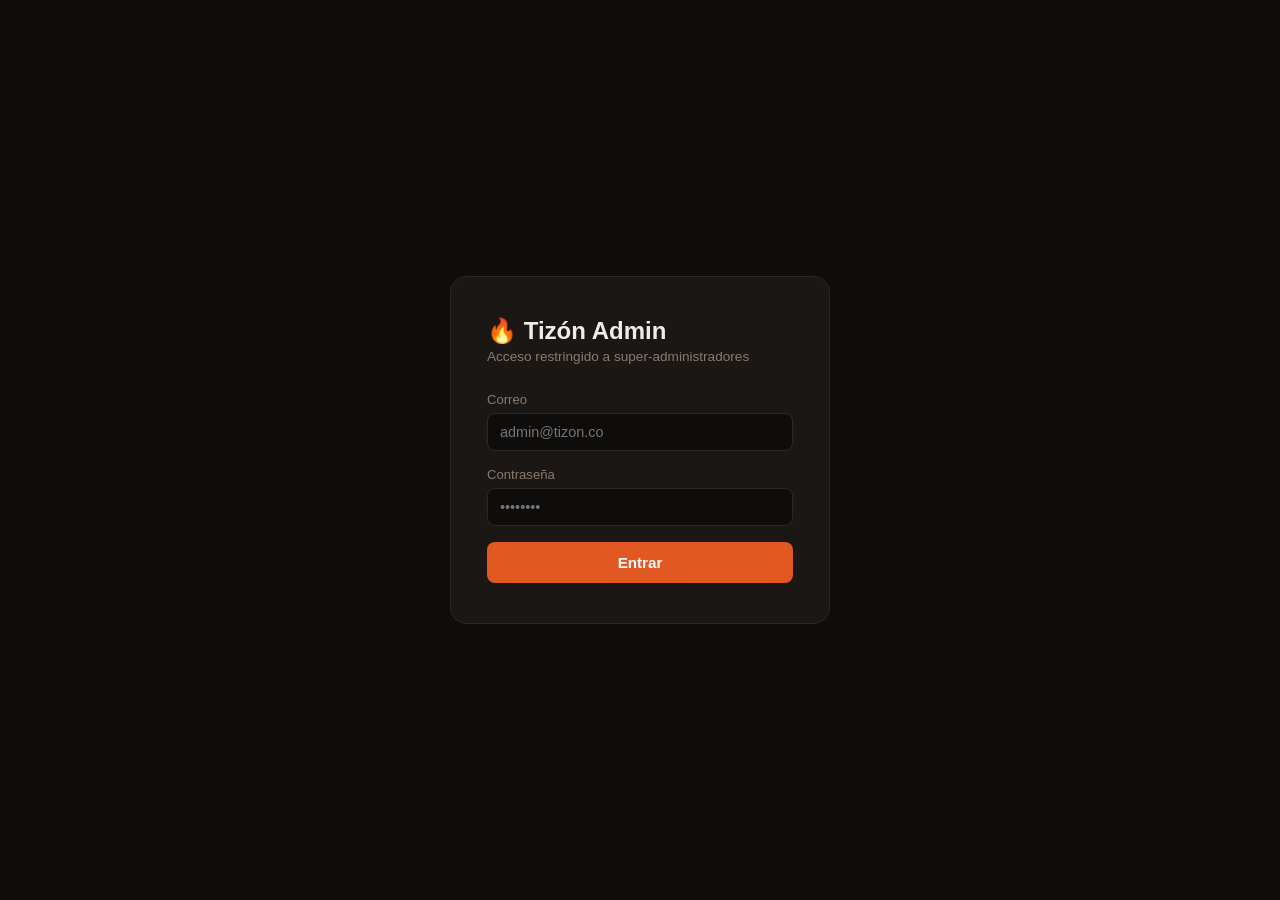
==== frontend/admin.html @ eefa5c1d "feat: MVP Tizón POS - multi-tenant, multi-sucursal, super admin, recibo imprimible" ====
<!DOCTYPE html>
<html lang="es">
<head>
  <meta charset="UTF-8" />
  <meta name="viewport" content="width=device-width, initial-scale=1.0" />
  <title>Tizón — Super Admin</title>
  <style>
    *, *::before, *::after { box-sizing: border-box; margin: 0; padding: 0; }

    :root {
      --bg:       #0f0d0b;
      --surface:  #1a1714;
      --surface2: #231f1b;
      --border:   #2e2825;
      --primary:  #e25822;
      --primary-h:#c94a1a;
      --text:     #f0ece8;
      --muted:    #8a7a6e;
      --success:  #22c55e;
      --danger:   #ef4444;
      --warn:     #f59e0b;
      --radius:   10px;
    }

    body {
      background: var(--bg);
      color: var(--text);
      font-family: -apple-system, BlinkMacSystemFont, "Segoe UI", sans-serif;
      font-size: 14px;
      min-height: 100vh;
    }

    /* ── Login ── */
    #login-screen {
      display: flex;
      align-items: center;
      justify-content: center;
      min-height: 100vh;
      padding: 20px;
    }

    .login-card {
      background: var(--surface);
      border: 1px solid var(--border);
      border-radius: 16px;
      padding: 40px 36px;
      width: 100%;
      max-width: 380px;
    }

    .login-card h1 {
      font-size: 1.5rem;
      margin-bottom: 4px;
    }

    .login-card p {
      color: var(--muted);
      font-size: 0.85rem;
      margin-bottom: 28px;
    }

    /* ── Panel ── */
    #admin-panel { display: none; }

    header {
      background: var(--surface);
      border-bottom: 1px solid var(--border);
      padding: 0 28px;
      height: 56px;
      display: flex;
      align-items: center;
      justify-content: space-between;
      position: sticky;
      top: 0;
      z-index: 10;
    }

    header h1 { font-size: 1rem; font-weight: 600; }
    header span { color: var(--muted); font-size: 0.82rem; }

    main { padding: 28px; max-width: 1100px; margin: 0 auto; }

    .page-title {
      font-size: 1.25rem;
      font-weight: 700;
      margin-bottom: 6px;
    }

    .page-subtitle {
      color: var(--muted);
      font-size: 0.85rem;
      margin-bottom: 24px;
    }

    /* ── Tabla ── */
    .table-wrap {
      background: var(--surface);
      border: 1px solid var(--border);
      border-radius: var(--radius);
      overflow: hidden;
    }

    table {
      width: 100%;
      border-collapse: collapse;
    }

    thead {
      background: var(--surface2);
    }

    th {
      padding: 12px 16px;
      text-align: left;
      font-size: 0.78rem;
      font-weight: 600;
      color: var(--muted);
      text-transform: uppercase;
      letter-spacing: 0.04em;
      border-bottom: 1px solid var(--border);
      white-space: nowrap;
    }

    td {
      padding: 14px 16px;
      border-bottom: 1px solid var(--border);
      vertical-align: middle;
    }

    tr:last-child td { border-bottom: none; }

    tr:hover td { background: rgba(255,255,255,0.02); }

    .td-nombre { font-weight: 600; }
    .td-email  { color: var(--muted); font-size: 0.85rem; }
    .td-plan   { font-size: 0.82rem; color: var(--muted); }

    /* ── Badges ── */
    .badge {
      display: inline-flex;
      align-items: center;
      gap: 5px;
      padding: 3px 10px;
      border-radius: 99px;
      font-size: 0.78rem;
      font-weight: 600;
    }

    .badge-active {
      background: rgba(34,197,94,0.15);
      color: var(--success);
    }

    .badge-suspended {
      background: rgba(239,68,68,0.15);
      color: var(--danger);
    }

    .badge-warn {
      background: rgba(245,158,11,0.15);
      color: var(--warn);
    }

    /* ── Acciones ── */
    .actions { display: flex; gap: 6px; flex-wrap: wrap; }

    /* ── Formularios y botones ── */
    .form-group { margin-bottom: 16px; }

    label {
      display: block;
      font-size: 0.82rem;
      color: var(--muted);
      margin-bottom: 6px;
    }

    input {
      width: 100%;
      padding: 10px 12px;
      background: var(--bg);
      border: 1px solid var(--border);
      border-radius: 8px;
      color: var(--text);
      font-size: 0.9rem;
      outline: none;
      transition: border-color 0.15s;
    }

    input:focus { border-color: var(--primary); }

    .btn {
      display: inline-flex;
      align-items: center;
      justify-content: center;
      gap: 5px;
      padding: 8px 14px;
      border: none;
      border-radius: 8px;
      font-size: 0.82rem;
      font-weight: 600;
      cursor: pointer;
      transition: opacity 0.15s, transform 0.1s;
      white-space: nowrap;
    }

    .btn:active { transform: scale(0.96); }
    .btn:disabled { opacity: 0.45; cursor: not-allowed; transform: none; }

    .btn-primary {
      background: var(--primary);
      color: #fff;
    }
    .btn-primary:hover:not(:disabled) { background: var(--primary-h); }

    .btn-ghost {
      background: transparent;
      color: var(--text);
      border: 1px solid var(--border);
    }
    .btn-ghost:hover:not(:disabled) { background: var(--surface2); }

    .btn-danger {
      background: rgba(239,68,68,0.15);
      color: var(--danger);
      border: 1px solid rgba(239,68,68,0.25);
    }
    .btn-danger:hover:not(:disabled) { background: rgba(239,68,68,0.25); }

    .btn-success {
      background: rgba(34,197,94,0.15);
      color: var(--success);
      border: 1px solid rgba(34,197,94,0.25);
    }
    .btn-success:hover:not(:disabled) { background: rgba(34,197,94,0.25); }

    .btn-warn {
      background: rgba(245,158,11,0.15);
      color: var(--warn);
      border: 1px solid rgba(245,158,11,0.25);
    }
    .btn-warn:hover:not(:disabled) { background: rgba(245,158,11,0.25); }

    .btn-full { width: 100%; padding: 12px; font-size: 0.95rem; }

    /* ── Toast ── */
    #toast {
      position: fixed;
      bottom: 24px;
      right: 24px;
      background: var(--surface2);
      border: 1px solid var(--border);
      border-radius: 10px;
      padding: 12px 18px;
      font-size: 0.88rem;
      box-shadow: 0 8px 24px rgba(0,0,0,0.4);
      opacity: 0;
      transform: translateY(8px);
      transition: opacity 0.2s, transform 0.2s;
      z-index: 100;
      max-width: 320px;
    }
    #toast.show { opacity: 1; transform: translateY(0); }

    /* ── Empty / Loading ── */
    .empty-cell {
      text-align: center;
      color: var(--muted);
      padding: 40px 0;
    }

    /* ── Logout btn ── */
    #btn-logout {
      background: transparent;
      border: 1px solid var(--border);
      color: var(--muted);
      padding: 6px 12px;
      border-radius: 7px;
      cursor: pointer;
      font-size: 0.82rem;
      transition: color 0.15s, border-color 0.15s;
    }
    #btn-logout:hover { color: var(--text); border-color: var(--muted); }
  </style>
</head>
<body>

<!-- ══ LOGIN ══ -->
<div id="login-screen">
  <div class="login-card">
    <h1>🔥 Tizón Admin</h1>
    <p>Acceso restringido a super-administradores</p>

    <div class="form-group">
      <label for="inp-email">Correo</label>
      <input type="email" id="inp-email" placeholder="admin@tizon.co" autocomplete="username" />
    </div>
    <div class="form-group">
      <label for="inp-password">Contraseña</label>
      <input type="password" id="inp-password" placeholder="••••••••" autocomplete="current-password" />
    </div>
    <button class="btn btn-primary btn-full" id="btn-login">Entrar</button>
  </div>
</div>

<!-- ══ PANEL ══ -->
<div id="admin-panel">
  <header>
    <h1>🔥 Tizón — Super Admin</h1>
    <div style="display:flex;align-items:center;gap:12px;">
      <span id="admin-email-label"></span>
      <button id="btn-logout">Salir</button>
    </div>
  </header>

  <main>
    <div class="page-title">Tenants</div>
    <div class="page-subtitle">Gestión de cuentas y suscripciones</div>

    <div style="margin-bottom:16px;display:flex;justify-content:flex-end;">
      <button class="btn btn-ghost" id="btn-refresh">↻ Actualizar</button>
    </div>

    <div class="table-wrap">
      <table>
        <thead>
          <tr>
            <th>Negocio</th>
            <th>Plan</th>
            <th>Estado</th>
            <th>Vencimiento</th>
            <th>Registrado</th>
            <th>Acciones</th>
          </tr>
        </thead>
        <tbody id="tabla-body">
          <tr><td colspan="6" class="empty-cell">Cargando…</td></tr>
        </tbody>
      </table>
    </div>
  </main>
</div>

<!-- ══ TOAST ══ -->
<div id="toast"></div>

<script>
  // ── Estado ──────────────────────────────────────────────────────────────
  let adminToken = localStorage.getItem("tizon_admin_token");
  let tenants    = [];

  // ── Init ─────────────────────────────────────────────────────────────────
  if (adminToken) {
    mostrarPanel();
    cargarTenants();
  } else {
    mostrarLogin();
  }

  // ── API helper ────────────────────────────────────────────────────────────
  async function api(method, path, body) {
    const opts = {
      method,
      headers: { "Content-Type": "application/json" },
    };
    if (adminToken) opts.headers["Authorization"] = `Bearer ${adminToken}`;
    if (body !== undefined) opts.body = JSON.stringify(body);

    const res  = await fetch(path, opts);
    const data = await res.json().catch(() => null);

    if (res.status === 401) {
      cerrarSesion();
      throw new Error("Sesión expirada");
    }
    if (!res.ok) throw new Error(data?.detail || `Error ${res.status}`);
    return data;
  }

  // ── Login ─────────────────────────────────────────────────────────────────
  document.getElementById("btn-login").addEventListener("click", handleLogin);
  document.getElementById("inp-password").addEventListener("keypress", e => {
    if (e.key === "Enter") handleLogin();
  });

  async function handleLogin() {
    const btn      = document.getElementById("btn-login");
    const email    = document.getElementById("inp-email").value.trim();
    const password = document.getElementById("inp-password").value;

    if (!email || !password) { toast("Completa los dos campos", "warn"); return; }

    btn.disabled    = true;
    btn.textContent = "Ingresando…";

    try {
      const res = await api("POST", "/api/admin/login", { username: email, password });
      adminToken = res.access_token;
      localStorage.setItem("tizon_admin_token", adminToken);
      mostrarPanel();
      cargarTenants();
    } catch (err) {
      toast(err.message, "error");
    } finally {
      btn.disabled    = false;
      btn.textContent = "Entrar";
    }
  }

  // ── Logout ────────────────────────────────────────────────────────────────
  document.getElementById("btn-logout").addEventListener("click", cerrarSesion);

  function cerrarSesion() {
    localStorage.removeItem("tizon_admin_token");
    adminToken = null;
    tenants    = [];
    mostrarLogin();
  }

  // ── Pantallas ─────────────────────────────────────────────────────────────
  function mostrarLogin() {
    document.getElementById("login-screen").style.display = "flex";
    document.getElementById("admin-panel").style.display  = "none";
  }

  function mostrarPanel() {
    document.getElementById("login-screen").style.display = "none";
    document.getElementById("admin-panel").style.display  = "block";

    // Decodifica payload del JWT para mostrar el email del admin
    try {
      const payload = JSON.parse(atob(adminToken.split(".")[1]));
      document.getElementById("admin-email-label").textContent = payload.sub || "";
    } catch { /* no crítico */ }
  }

  // ── Cargar tenants ────────────────────────────────────────────────────────
  document.getElementById("btn-refresh").addEventListener("click", cargarTenants);

  async function cargarTenants() {
    const btn = document.getElementById("btn-refresh");
    btn.disabled    = true;
    btn.textContent = "Cargando…";

    try {
      tenants = await api("GET", "/api/admin/tenants");
      renderTabla();
    } catch (err) {
      toast(err.message, "error");
      document.getElementById("tabla-body").innerHTML =
        `<tr><td colspan="6" class="empty-cell">Error cargando datos</td></tr>`;
    } finally {
      btn.disabled    = false;
      btn.textContent = "↻ Actualizar";
    }
  }

  // ── Render tabla ──────────────────────────────────────────────────────────
  function renderTabla() {
    const tbody = document.getElementById("tabla-body");

    if (tenants.length === 0) {
      tbody.innerHTML = `<tr><td colspan="6" class="empty-cell">Sin tenants registrados</td></tr>`;
      return;
    }

    tbody.innerHTML = tenants.map(t => {
      const badgeActivo = t.plan_activo
        ? `<span class="badge badge-active">● Activo</span>`
        : `<span class="badge badge-suspended">● Suspendido</span>`;

      const venc = formatFecha(t.fecha_vencimiento);
      const vencBadge = badgeVencimiento(t.fecha_vencimiento);

      const btnToggle = t.plan_activo
        ? `<button class="btn btn-danger"  data-action="toggle" data-id="${t.id}" data-activo="true">Suspender</button>`
        : `<button class="btn btn-success" data-action="toggle" data-id="${t.id}" data-activo="false">Activar</button>`;

      const btnRenovar = `<button class="btn btn-warn" data-action="renovar" data-id="${t.id}" data-venc="${t.fecha_vencimiento || ''}">+30 días</button>`;

      return `<tr>
        <td>
          <div class="td-nombre">${esc(t.nombre)}</div>
          <div class="td-email">${esc(t.email)}</div>
        </td>
        <td class="td-plan">${esc(t.plan || '—')}</td>
        <td>${badgeActivo}</td>
        <td>${vencBadge}<div style="font-size:0.8rem;color:var(--muted);margin-top:3px;">${venc}</div></td>
        <td style="color:var(--muted);font-size:0.82rem;">${formatFecha(t.creado_en)}</td>
        <td><div class="actions">${btnToggle}${btnRenovar}</div></td>
      </tr>`;
    }).join("");

    // Bind botones
    tbody.querySelectorAll("[data-action]").forEach(btn => {
      btn.addEventListener("click", () => {
        if (btn.dataset.action === "toggle")  handleToggle(btn);
        if (btn.dataset.action === "renovar") handleRenovar(btn);
      });
    });
  }

  // ── Acciones ──────────────────────────────────────────────────────────────
  async function handleToggle(btn) {
    const id       = Number(btn.dataset.id);
    const activo   = btn.dataset.activo === "true";
    const nuevoVal = !activo;
    const label    = nuevoVal ? "activar" : "suspender";

    if (!confirm(`¿Seguro que deseas ${label} este tenant?`)) return;

    btn.disabled = true;
    try {
      await api("PATCH", `/api/admin/tenants/${id}`, { plan_activo: nuevoVal });
      const t = tenants.find(x => x.id === id);
      if (t) t.plan_activo = nuevoVal;
      renderTabla();
      toast(`Tenant ${nuevoVal ? "activado" : "suspendido"}`, "ok");
    } catch (err) {
      toast(err.message, "error");
      btn.disabled = false;
    }
  }

  async function handleRenovar(btn) {
    const id          = Number(btn.dataset.id);
    const vencActual  = btn.dataset.venc;

    // Si tiene fecha futura, suma 30 días a esa; si no, suma 30 desde hoy
    const base = vencActual && new Date(vencActual) > new Date()
      ? new Date(vencActual)
      : new Date();
    base.setDate(base.getDate() + 30);

    btn.disabled    = true;
    btn.textContent = "…";
    try {
      const res = await api("PATCH", `/api/admin/tenants/${id}`, {
        fecha_vencimiento: base.toISOString(),
      });
      const t = tenants.find(x => x.id === id);
      if (t) t.fecha_vencimiento = res.fecha_vencimiento;
      renderTabla();
      toast("Suscripción renovada 30 días", "ok");
    } catch (err) {
      toast(err.message, "error");
      btn.disabled    = false;
      btn.textContent = "+30 días";
    }
  }

  // ── Utilidades ────────────────────────────────────────────────────────────
  function formatFecha(iso) {
    if (!iso) return "—";
    return new Date(iso).toLocaleDateString("es-CO", {
      year: "numeric", month: "short", day: "numeric",
    });
  }

  function badgeVencimiento(iso) {
    if (!iso) return "";
    const fecha  = new Date(iso);
    const ahora  = new Date();
    const dias   = Math.ceil((fecha - ahora) / 86400000);
    if (dias < 0)  return `<span class="badge badge-suspended">Vencido</span>`;
    if (dias <= 7) return `<span class="badge badge-warn">Vence en ${dias}d</span>`;
    return `<span class="badge badge-active">Vigente</span>`;
  }

  function esc(str) {
    return String(str ?? "")
      .replace(/&/g, "&amp;")
      .replace(/</g, "&lt;")
      .replace(/>/g, "&gt;")
      .replace(/"/g, "&quot;");
  }

  let _toastTimer;
  function toast(msg, type = "ok") {
    const el    = document.getElementById("toast");
    const color = type === "error" ? "var(--danger)"
                : type === "warn"  ? "var(--warn)"
                : "var(--success)";
    el.style.borderColor = color;
    el.textContent = msg;
    el.classList.add("show");
    clearTimeout(_toastTimer);
    _toastTimer = setTimeout(() => el.classList.remove("show"), 3000);
  }
</script>
</body>
</html>
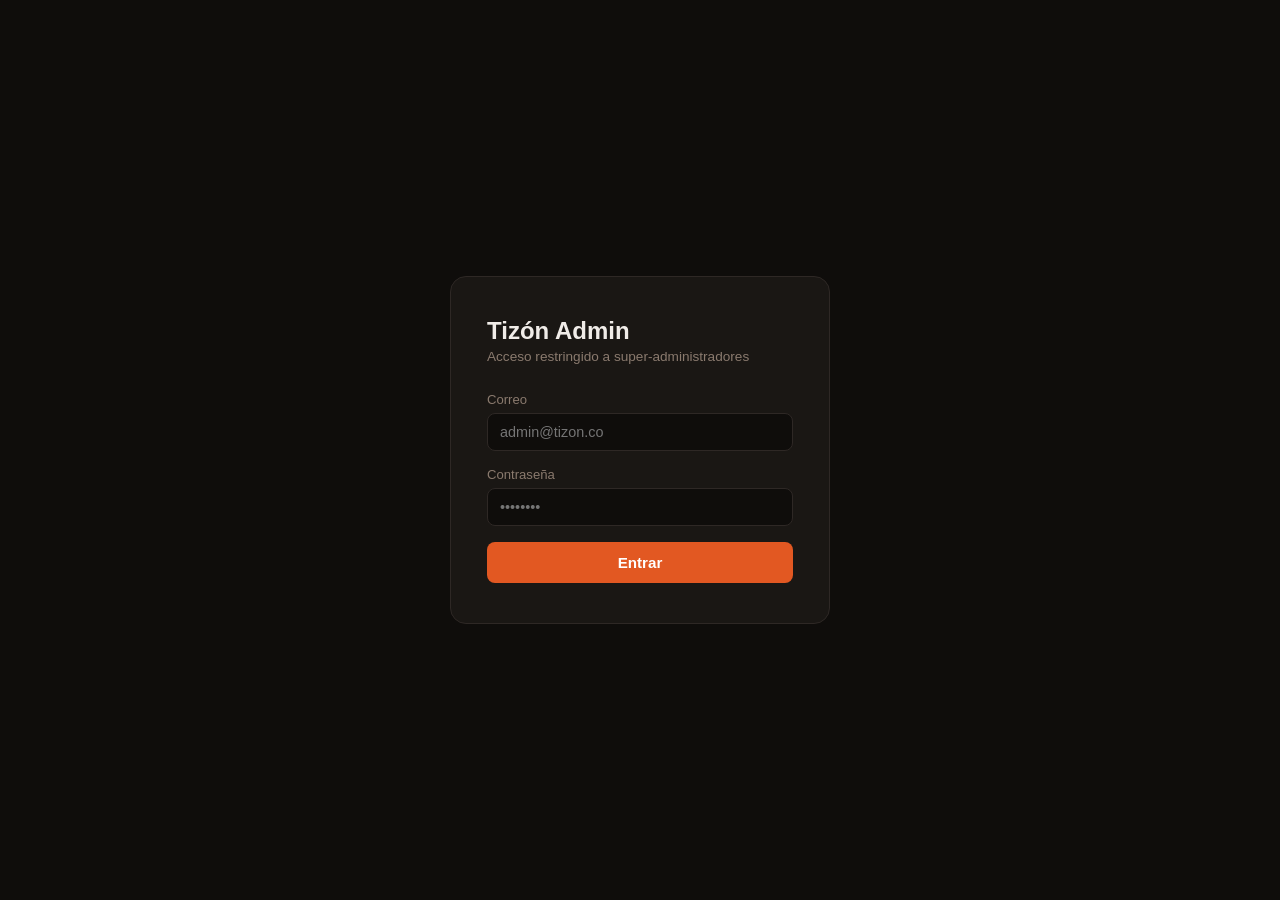
==== commit e384835e: "V2.1: tutorial and new features DB" ====
--- a/frontend/admin.html
+++ b/frontend/admin.html
@@ -287,7 +287,7 @@
 <!-- ══ LOGIN ══ -->
 <div id="login-screen">
   <div class="login-card">
-    <h1>🔥 Tizón Admin</h1>
+    <h1><i data-lucide="flame" class="icon-md"></i> Tizón Admin</h1>
     <p>Acceso restringido a super-administradores</p>
 
     <div class="form-group">
@@ -305,7 +305,7 @@
 <!-- ══ PANEL ══ -->
 <div id="admin-panel">
   <header>
-    <h1>🔥 Tizón — Super Admin</h1>
+    <h1><i data-lucide="flame" class="icon-md"></i> Tizón — Super Admin</h1>
     <div style="display:flex;align-items:center;gap:12px;">
       <span id="admin-email-label"></span>
       <button id="btn-logout">Salir</button>
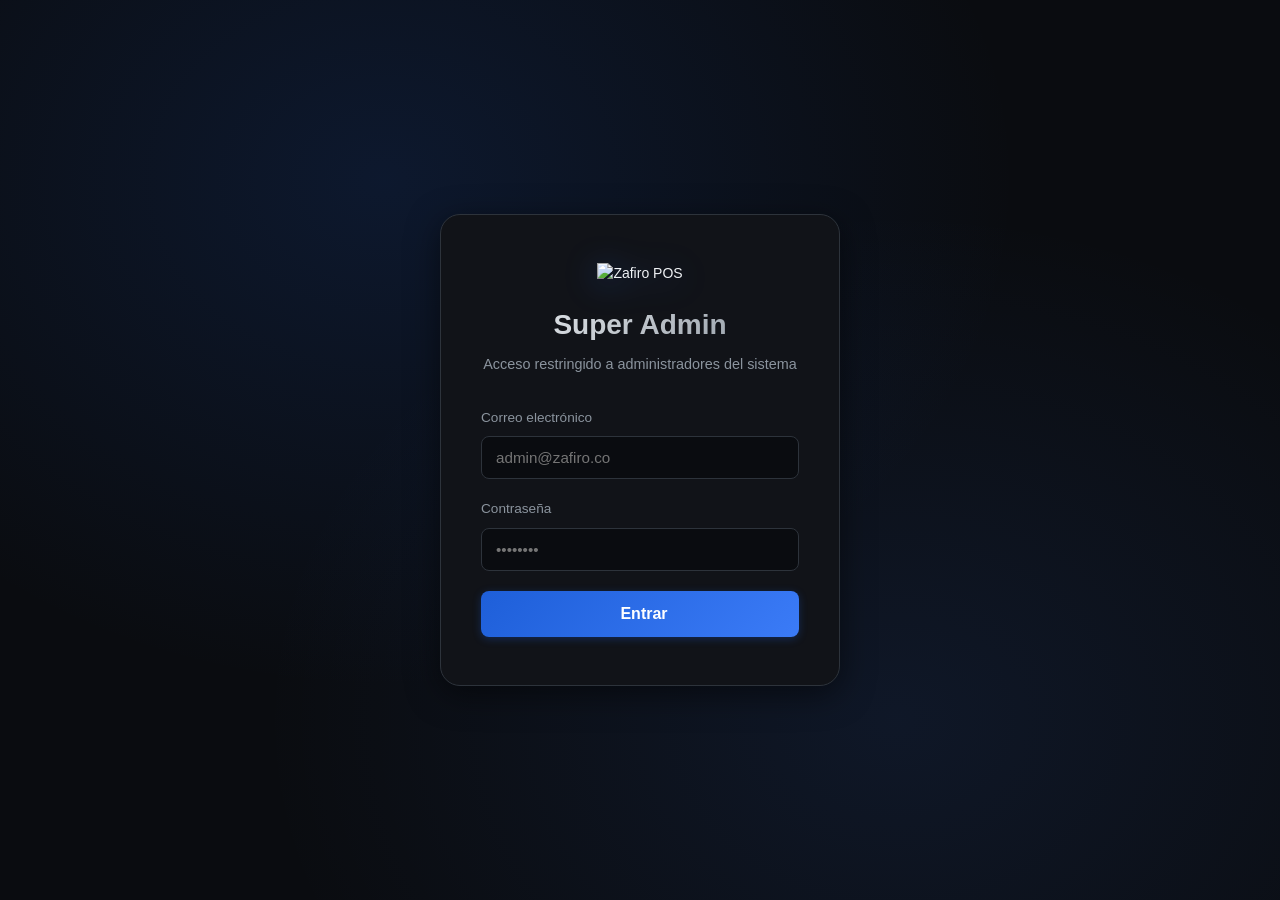
==== commit 7791155a: "feat: Mejoras Super Admin UI y nuevo logo - Nuevo panel de Super Admin con diseño moderno - Estadíst" ====
--- a/frontend/admin.html
+++ b/frontend/admin.html
@@ -3,31 +3,43 @@
 <head>
   <meta charset="UTF-8" />
   <meta name="viewport" content="width=device-width, initial-scale=1.0" />
-  <title>Tizón — Super Admin</title>
+  <title>Zafiro — Super Admin</title>
+  <link rel="stylesheet" href="https://unpkg.com/@phosphor-icons/web@2.1.1/src/regular/style.css" />
   <style>
     *, *::before, *::after { box-sizing: border-box; margin: 0; padding: 0; }
 
     :root {
-      --bg:       #0f0d0b;
-      --surface:  #1a1714;
-      --surface2: #231f1b;
-      --border:   #2e2825;
-      --primary:  #e25822;
-      --primary-h:#c94a1a;
-      --text:     #f0ece8;
-      --muted:    #8a7a6e;
+      --bg:       #0a0c10;
+      --surface:  #111318;
+      --surface2: #1a1d24;
+      --surface3: #22262e;
+      --border:   #2d333b;
+      --primary:  #1e5fd9;
+      --primary-h:#3b7bf7;
+      --primary-glow: rgba(30, 95, 217, 0.3);
+      --text:     #f0f3f6;
+      --text-sec: #8b949e;
       --success:  #22c55e;
+      --success-bg: rgba(34, 197, 94, 0.15);
       --danger:   #ef4444;
+      --danger-bg: rgba(239, 68, 68, 0.15);
       --warn:     #f59e0b;
-      --radius:   10px;
+      --warn-bg:  rgba(245, 158, 11, 0.15);
+      --info:     #3b82f6;
+      --info-bg:  rgba(59, 130, 246, 0.15);
+      --radius:   12px;
+      --radius-sm: 8px;
+      --shadow:   0 4px 20px rgba(0, 0, 0, 0.4);
+      --shadow-lg: 0 8px 32px rgba(0, 0, 0, 0.5);
     }
 
     body {
       background: var(--bg);
       color: var(--text);
-      font-family: -apple-system, BlinkMacSystemFont, "Segoe UI", sans-serif;
+      font-family: -apple-system, BlinkMacSystemFont, "Segoe UI", Roboto, sans-serif;
       font-size: 14px;
       min-height: 100vh;
+      line-height: 1.5;
     }
 
     /* ── Login ── */
@@ -37,26 +49,48 @@
       justify-content: center;
       min-height: 100vh;
       padding: 20px;
+      background: radial-gradient(ellipse at 30% 20%, rgba(30, 95, 217, 0.15) 0%, transparent 50%),
+                  radial-gradient(ellipse at 70% 80%, rgba(59, 123, 247, 0.1) 0%, transparent 50%),
+                  var(--bg);
     }
 
     .login-card {
       background: var(--surface);
       border: 1px solid var(--border);
-      border-radius: 16px;
-      padding: 40px 36px;
+      border-radius: 20px;
+      padding: 48px 40px;
       width: 100%;
-      max-width: 380px;
+      max-width: 400px;
+      box-shadow: var(--shadow-lg);
+    }
+
+    .login-logo {
+      text-align: center;
+      margin-bottom: 32px;
+    }
+
+    .login-logo img {
+      width: 100px;
+      height: auto;
+      margin-bottom: 20px;
+      filter: drop-shadow(0 4px 16px rgba(30, 95, 217, 0.4));
     }
 
     .login-card h1 {
-      font-size: 1.5rem;
-      margin-bottom: 4px;
+      font-size: 1.75rem;
+      font-weight: 700;
+      margin-bottom: 8px;
+      background: linear-gradient(135deg, var(--text) 0%, var(--text-sec) 100%);
+      background-clip: text;
+      -webkit-background-clip: text;
+      -webkit-text-fill-color: transparent;
+      color: transparent;
     }
 
     .login-card p {
-      color: var(--muted);
-      font-size: 0.85rem;
-      margin-bottom: 28px;
+      color: var(--text-sec);
+      font-size: 0.9rem;
+      margin-bottom: 32px;
     }
 
     /* ── Panel ── */
@@ -65,35 +99,165 @@
     header {
       background: var(--surface);
       border-bottom: 1px solid var(--border);
-      padding: 0 28px;
-      height: 56px;
+      padding: 0 32px;
+      height: 64px;
       display: flex;
       align-items: center;
       justify-content: space-between;
       position: sticky;
       top: 0;
-      z-index: 10;
-    }
-
-    header h1 { font-size: 1rem; font-weight: 600; }
-    header span { color: var(--muted); font-size: 0.82rem; }
-
-    main { padding: 28px; max-width: 1100px; margin: 0 auto; }
-
-    .page-title {
-      font-size: 1.25rem;
+      z-index: 100;
+    }
+
+    header .brand {
+      display: flex;
+      align-items: center;
+      gap: 12px;
+    }
+
+    header .brand img {
+      width: 36px;
+      height: 36px;
+      filter: drop-shadow(0 2px 8px rgba(30, 95, 217, 0.3));
+    }
+
+    header .brand h1 { 
+      font-size: 1.1rem; 
       font-weight: 700;
-      margin-bottom: 6px;
-    }
-
-    .page-subtitle {
-      color: var(--muted);
+      background: linear-gradient(135deg, var(--text) 0%, var(--primary-h) 100%);
+      background-clip: text;
+      -webkit-background-clip: text;
+      -webkit-text-fill-color: transparent;
+      color: transparent;
+    }
+
+    header .header-actions {
+      display: flex;
+      align-items: center;
+      gap: 16px;
+    }
+
+    header span { color: var(--text-sec); font-size: 0.85rem; }
+
+    main { padding: 32px; max-width: 1400px; margin: 0 auto; }
+
+    .page-header {
+      display: flex;
+      align-items: flex-end;
+      justify-content: space-between;
+      margin-bottom: 28px;
+      flex-wrap: wrap;
+      gap: 16px;
+    }
+
+    .page-title-group h1 {
+      font-size: 1.5rem;
+      font-weight: 700;
+      margin-bottom: 4px;
+    }
+
+    .page-title-group p {
+      color: var(--text-sec);
+      font-size: 0.9rem;
+    }
+
+    /* ── Stats Cards ── */
+    .stats-grid {
+      display: grid;
+      grid-template-columns: repeat(auto-fit, minmax(240px, 1fr));
+      gap: 20px;
+      margin-bottom: 32px;
+    }
+
+    .stat-card {
+      background: var(--surface);
+      border: 1px solid var(--border);
+      border-radius: var(--radius);
+      padding: 24px;
+      display: flex;
+      align-items: flex-start;
+      gap: 16px;
+      transition: transform 0.15s, border-color 0.15s;
+    }
+
+    .stat-card:hover {
+      transform: translateY(-2px);
+      border-color: var(--primary);
+    }
+
+    .stat-icon {
+      width: 48px;
+      height: 48px;
+      border-radius: var(--radius-sm);
+      display: flex;
+      align-items: center;
+      justify-content: center;
+      font-size: 24px;
+    }
+
+    .stat-icon.blue { background: var(--info-bg); color: var(--info); }
+    .stat-icon.green { background: var(--success-bg); color: var(--success); }
+    .stat-icon.orange { background: var(--warn-bg); color: var(--warn); }
+    .stat-icon.red { background: var(--danger-bg); color: var(--danger); }
+
+    .stat-info h3 {
+      font-size: 1.75rem;
+      font-weight: 700;
+      margin-bottom: 4px;
+    }
+
+    .stat-info p {
+      color: var(--text-sec);
       font-size: 0.85rem;
-      margin-bottom: 24px;
+    }
+
+    /* ── Search & Filter ── */
+    .toolbar {
+      display: flex;
+      align-items: center;
+      gap: 12px;
+      margin-bottom: 20px;
+      flex-wrap: wrap;
+    }
+
+    .search-box {
+      position: relative;
+      flex: 1;
+      min-width: 280px;
+    }
+
+    .search-box i {
+      position: absolute;
+      left: 14px;
+      top: 50%;
+      transform: translateY(-50%);
+      color: var(--text-sec);
+      font-size: 18px;
+    }
+
+    .search-box input {
+      width: 100%;
+      padding: 12px 14px 12px 44px;
+      background: var(--surface);
+      border: 1px solid var(--border);
+      border-radius: var(--radius-sm);
+      color: var(--text);
+      font-size: 0.9rem;
+      outline: none;
+      transition: border-color 0.15s;
+    }
+
+    .search-box input:focus {
+      border-color: var(--primary);
+    }
+
+    .filter-group {
+      display: flex;
+      gap: 8px;
     }
 
     /* ── Tabla ── */
-    .table-wrap {
+    .table-container {
       background: var(--surface);
       border: 1px solid var(--border);
       border-radius: var(--radius);
@@ -110,11 +274,11 @@
     }
 
     th {
-      padding: 12px 16px;
+      padding: 14px 16px;
       text-align: left;
-      font-size: 0.78rem;
+      font-size: 0.75rem;
       font-weight: 600;
-      color: var(--muted);
+      color: var(--text-sec);
       text-transform: uppercase;
       letter-spacing: 0.04em;
       border-bottom: 1px solid var(--border);
@@ -122,125 +286,213 @@
     }
 
     td {
-      padding: 14px 16px;
+      padding: 16px;
       border-bottom: 1px solid var(--border);
       vertical-align: middle;
     }
 
     tr:last-child td { border-bottom: none; }
 
-    tr:hover td { background: rgba(255,255,255,0.02); }
-
-    .td-nombre { font-weight: 600; }
-    .td-email  { color: var(--muted); font-size: 0.85rem; }
-    .td-plan   { font-size: 0.82rem; color: var(--muted); }
+    tr:hover td { background: var(--surface2); }
+
+    .td-nombre { font-weight: 600; font-size: 0.95rem; }
+    .td-email  { color: var(--text-sec); font-size: 0.85rem; margin-top: 2px; }
+    .td-plan   { font-size: 0.85rem; color: var(--text-sec); }
+
+    /* ── Tenant Row Details ── */
+    .tenant-info {
+      display: flex;
+      align-items: center;
+      gap: 12px;
+    }
+
+    .tenant-avatar {
+      width: 40px;
+      height: 40px;
+      border-radius: var(--radius-sm);
+      background: linear-gradient(135deg, var(--primary) 0%, var(--primary-h) 100%);
+      display: flex;
+      align-items: center;
+      justify-content: center;
+      font-weight: 700;
+      font-size: 1rem;
+      color: white;
+    }
+
+    .tenant-meta {
+      display: flex;
+      flex-direction: column;
+    }
 
     /* ── Badges ── */
     .badge {
       display: inline-flex;
       align-items: center;
-      gap: 5px;
-      padding: 3px 10px;
+      gap: 6px;
+      padding: 5px 12px;
       border-radius: 99px;
       font-size: 0.78rem;
       font-weight: 600;
     }
 
     .badge-active {
-      background: rgba(34,197,94,0.15);
+      background: var(--success-bg);
       color: var(--success);
     }
 
     .badge-suspended {
-      background: rgba(239,68,68,0.15);
+      background: var(--danger-bg);
       color: var(--danger);
     }
 
     .badge-warn {
-      background: rgba(245,158,11,0.15);
+      background: var(--warn-bg);
       color: var(--warn);
     }
 
+    .badge-info {
+      background: var(--info-bg);
+      color: var(--info);
+    }
+
+    .badge-plan {
+      background: var(--surface3);
+      color: var(--text-sec);
+      border: 1px solid var(--border);
+    }
+
+    .badge-expiring {
+      background: linear-gradient(135deg, var(--warn-bg) 0%, var(--danger-bg) 100%);
+      color: var(--warn);
+    }
+
     /* ── Acciones ── */
-    .actions { display: flex; gap: 6px; flex-wrap: wrap; }
+    .actions { display: flex; gap: 8px; flex-wrap: wrap; }
+
+    .btn-icon {
+      width: 36px;
+      height: 36px;
+      border-radius: var(--radius-sm);
+      border: 1px solid var(--border);
+      background: transparent;
+      color: var(--text-sec);
+      cursor: pointer;
+      display: flex;
+      align-items: center;
+      justify-content: center;
+      transition: all 0.15s;
+      font-size: 18px;
+    }
+
+    .btn-icon:hover {
+      background: var(--surface2);
+      color: var(--text);
+      border-color: var(--primary);
+    }
+
+    .btn-icon.danger:hover {
+      background: var(--danger-bg);
+      color: var(--danger);
+      border-color: var(--danger);
+    }
 
     /* ── Formularios y botones ── */
-    .form-group { margin-bottom: 16px; }
+    .form-group { margin-bottom: 20px; }
 
     label {
       display: block;
-      font-size: 0.82rem;
-      color: var(--muted);
-      margin-bottom: 6px;
-    }
-
-    input {
+      font-size: 0.85rem;
+      font-weight: 500;
+      color: var(--text-sec);
+      margin-bottom: 8px;
+    }
+
+    input, select {
       width: 100%;
-      padding: 10px 12px;
+      padding: 12px 14px;
       background: var(--bg);
       border: 1px solid var(--border);
-      border-radius: 8px;
+      border-radius: var(--radius-sm);
       color: var(--text);
-      font-size: 0.9rem;
+      font-size: 0.95rem;
       outline: none;
-      transition: border-color 0.15s;
-    }
-
-    input:focus { border-color: var(--primary); }
+      transition: border-color 0.15s, box-shadow 0.15s;
+    }
+
+    input:focus, select:focus { 
+      border-color: var(--primary);
+      box-shadow: 0 0 0 3px var(--primary-glow);
+    }
 
     .btn {
       display: inline-flex;
       align-items: center;
       justify-content: center;
-      gap: 5px;
-      padding: 8px 14px;
+      gap: 8px;
+      padding: 10px 18px;
       border: none;
-      border-radius: 8px;
-      font-size: 0.82rem;
+      border-radius: var(--radius-sm);
+      font-size: 0.85rem;
       font-weight: 600;
       cursor: pointer;
-      transition: opacity 0.15s, transform 0.1s;
+      transition: all 0.15s;
       white-space: nowrap;
     }
 
     .btn:active { transform: scale(0.96); }
-    .btn:disabled { opacity: 0.45; cursor: not-allowed; transform: none; }
+    .btn:disabled { opacity: 0.5; cursor: not-allowed; transform: none; }
 
     .btn-primary {
-      background: var(--primary);
+      background: linear-gradient(135deg, var(--primary) 0%, var(--primary-h) 100%);
       color: #fff;
-    }
-    .btn-primary:hover:not(:disabled) { background: var(--primary-h); }
+      box-shadow: 0 2px 8px var(--primary-glow);
+    }
+    .btn-primary:hover:not(:disabled) { 
+      transform: translateY(-1px);
+      box-shadow: 0 4px 12px var(--primary-glow);
+    }
 
     .btn-ghost {
       background: transparent;
       color: var(--text);
       border: 1px solid var(--border);
     }
-    .btn-ghost:hover:not(:disabled) { background: var(--surface2); }
+    .btn-ghost:hover:not(:disabled) { 
+      background: var(--surface2);
+      border-color: var(--primary);
+    }
 
     .btn-danger {
-      background: rgba(239,68,68,0.15);
+      background: var(--danger-bg);
       color: var(--danger);
-      border: 1px solid rgba(239,68,68,0.25);
-    }
-    .btn-danger:hover:not(:disabled) { background: rgba(239,68,68,0.25); }
+      border: 1px solid rgba(239,68,68,0.3);
+    }
+    .btn-danger:hover:not(:disabled) { 
+      background: rgba(239,68,68,0.25);
+      border-color: var(--danger);
+    }
 
     .btn-success {
-      background: rgba(34,197,94,0.15);
+      background: var(--success-bg);
       color: var(--success);
-      border: 1px solid rgba(34,197,94,0.25);
-    }
-    .btn-success:hover:not(:disabled) { background: rgba(34,197,94,0.25); }
+      border: 1px solid rgba(34,197,94,0.3);
+    }
+    .btn-success:hover:not(:disabled) { 
+      background: rgba(34,197,94,0.25);
+      border-color: var(--success);
+    }
 
     .btn-warn {
-      background: rgba(245,158,11,0.15);
+      background: var(--warn-bg);
       color: var(--warn);
-      border: 1px solid rgba(245,158,11,0.25);
-    }
-    .btn-warn:hover:not(:disabled) { background: rgba(245,158,11,0.25); }
-
-    .btn-full { width: 100%; padding: 12px; font-size: 0.95rem; }
+      border: 1px solid rgba(245,158,11,0.3);
+    }
+    .btn-warn:hover:not(:disabled) { 
+      background: rgba(245,158,11,0.25);
+      border-color: var(--warn);
+    }
+
+    .btn-full { width: 100%; padding: 14px; font-size: 1rem; }
 
     /* ── Toast ── */
     #toast {
@@ -249,37 +501,124 @@
       right: 24px;
       background: var(--surface2);
       border: 1px solid var(--border);
-      border-radius: 10px;
-      padding: 12px 18px;
-      font-size: 0.88rem;
-      box-shadow: 0 8px 24px rgba(0,0,0,0.4);
+      border-radius: var(--radius);
+      padding: 16px 20px;
+      font-size: 0.9rem;
+      box-shadow: var(--shadow-lg);
       opacity: 0;
-      transform: translateY(8px);
-      transition: opacity 0.2s, transform 0.2s;
-      z-index: 100;
-      max-width: 320px;
+      transform: translateY(12px);
+      transition: opacity 0.25s, transform 0.25s;
+      z-index: 1000;
+      max-width: 400px;
+      display: flex;
+      align-items: center;
+      gap: 12px;
     }
     #toast.show { opacity: 1; transform: translateY(0); }
+    #toast.success { border-color: var(--success); background: var(--success-bg); }
+    #toast.error { border-color: var(--danger); background: var(--danger-bg); }
+    #toast.warning { border-color: var(--warn); background: var(--warn-bg); }
+
+    /* ── Modal ── */
+    .modal-overlay {
+      position: fixed;
+      inset: 0;
+      background: rgba(0, 0, 0, 0.7);
+      backdrop-filter: blur(4px);
+      display: none;
+      align-items: center;
+      justify-content: center;
+      z-index: 1000;
+      padding: 20px;
+    }
+
+    .modal-overlay.visible { display: flex; }
+
+    .modal {
+      background: var(--surface);
+      border: 1px solid var(--border);
+      border-radius: var(--radius);
+      width: 100%;
+      max-width: 480px;
+      max-height: 90vh;
+      overflow: hidden;
+      box-shadow: var(--shadow-lg);
+      animation: modalIn 0.2s ease-out;
+    }
+
+    @keyframes modalIn {
+      from { opacity: 0; transform: scale(0.95) translateY(10px); }
+      to { opacity: 1; transform: scale(1) translateY(0); }
+    }
+
+    .modal-header {
+      padding: 24px 24px 0;
+    }
+
+    .modal-header h2 {
+      font-size: 1.25rem;
+      font-weight: 700;
+    }
+
+    .modal-body {
+      padding: 20px 24px;
+    }
+
+    .modal-footer {
+      padding: 0 24px 24px;
+      display: flex;
+      gap: 12px;
+      justify-content: flex-end;
+    }
+
+    .modal-footer .btn { flex: 1; }
+    .modal-footer .btn:last-child { flex: 2; }
 
     /* ── Empty / Loading ── */
     .empty-cell {
       text-align: center;
-      color: var(--muted);
-      padding: 40px 0;
+      color: var(--text-sec);
+      padding: 60px 20px;
+    }
+
+    .empty-cell i {
+      font-size: 48px;
+      margin-bottom: 16px;
+      opacity: 0.5;
     }
 
     /* ── Logout btn ── */
     #btn-logout {
       background: transparent;
       border: 1px solid var(--border);
-      color: var(--muted);
-      padding: 6px 12px;
-      border-radius: 7px;
+      color: var(--text-sec);
+      padding: 8px 16px;
+      border-radius: var(--radius-sm);
       cursor: pointer;
-      font-size: 0.82rem;
-      transition: color 0.15s, border-color 0.15s;
-    }
-    #btn-logout:hover { color: var(--text); border-color: var(--muted); }
+      font-size: 0.85rem;
+      font-weight: 500;
+      transition: all 0.15s;
+      display: flex;
+      align-items: center;
+      gap: 8px;
+    }
+    #btn-logout:hover { 
+      color: var(--text); 
+      border-color: var(--danger);
+      background: var(--danger-bg);
+    }
+
+    /* ── Responsive ── */
+    @media (max-width: 768px) {
+      header { padding: 0 16px; }
+      main { padding: 20px 16px; }
+      .stats-grid { grid-template-columns: 1fr; }
+      .page-header { flex-direction: column; align-items: flex-start; }
+      .toolbar { flex-direction: column; align-items: stretch; }
+      .search-box { min-width: auto; }
+      th, td { padding: 12px; font-size: 0.85rem; }
+      .actions { flex-wrap: nowrap; }
+    }
   </style>
 </head>
 <body>
@@ -287,53 +626,133 @@
 <!-- ══ LOGIN ══ -->
 <div id="login-screen">
   <div class="login-card">
-    <h1><i data-lucide="flame" class="icon-md"></i> Tizón Admin</h1>
-    <p>Acceso restringido a super-administradores</p>
+    <div class="login-logo">
+      <img src="/assets/zafiro-logo-new.png" alt="Zafiro POS">
+      <h1>Super Admin</h1>
+      <p>Acceso restringido a administradores del sistema</p>
+    </div>
 
     <div class="form-group">
-      <label for="inp-email">Correo</label>
-      <input type="email" id="inp-email" placeholder="admin@tizon.co" autocomplete="username" />
+      <label for="inp-email">Correo electrónico</label>
+      <input type="email" id="inp-email" placeholder="admin@zafiro.co" autocomplete="username" />
     </div>
     <div class="form-group">
       <label for="inp-password">Contraseña</label>
       <input type="password" id="inp-password" placeholder="••••••••" autocomplete="current-password" />
     </div>
-    <button class="btn btn-primary btn-full" id="btn-login">Entrar</button>
+    <button class="btn btn-primary btn-full" id="btn-login">
+      <i class="ph ph-sign-in"></i> Entrar
+    </button>
   </div>
 </div>
 
 <!-- ══ PANEL ══ -->
 <div id="admin-panel">
   <header>
-    <h1><i data-lucide="flame" class="icon-md"></i> Tizón — Super Admin</h1>
-    <div style="display:flex;align-items:center;gap:12px;">
+    <div class="brand">
+      <img src="/assets/zafiro-logo-new.png" alt="Zafiro">
+      <h1>Super Admin</h1>
+    </div>
+    <div class="header-actions">
       <span id="admin-email-label"></span>
-      <button id="btn-logout">Salir</button>
+      <button id="btn-logout">
+        <i class="ph ph-sign-out"></i> Salir
+      </button>
     </div>
   </header>
 
   <main>
-    <div class="page-title">Tenants</div>
-    <div class="page-subtitle">Gestión de cuentas y suscripciones</div>
-
-    <div style="margin-bottom:16px;display:flex;justify-content:flex-end;">
-      <button class="btn btn-ghost" id="btn-refresh">↻ Actualizar</button>
+    <div class="page-header">
+      <div class="page-title-group">
+        <h1>Panel de Control</h1>
+        <p>Gestión de tenants, suscripciones y sistema</p>
+      </div>
     </div>
 
-    <div class="table-wrap">
+    <!-- Stats -->
+    <div class="stats-grid">
+      <div class="stat-card">
+        <div class="stat-icon blue">
+          <i class="ph ph-buildings"></i>
+        </div>
+        <div class="stat-info">
+          <h3 id="stat-total">—</h3>
+          <p>Total Tenants</p>
+        </div>
+      </div>
+      <div class="stat-card">
+        <div class="stat-icon green">
+          <i class="ph ph-check-circle"></i>
+        </div>
+        <div class="stat-info">
+          <h3 id="stat-active">—</h3>
+          <p>Activos</p>
+        </div>
+      </div>
+      <div class="stat-card">
+        <div class="stat-icon orange">
+          <i class="ph ph-warning-circle"></i>
+        </div>
+        <div class="stat-info">
+          <h3 id="stat-expiring">—</h3>
+          <p>Por vencer (7d)</p>
+        </div>
+      </div>
+      <div class="stat-card">
+        <div class="stat-icon red">
+          <i class="ph ph-prohibit"></i>
+        </div>
+        <div class="stat-info">
+          <h3 id="stat-suspended">—</h3>
+          <p>Suspendidos</p>
+        </div>
+      </div>
+    </div>
+
+    <!-- Toolbar -->
+    <div class="toolbar">
+      <div class="search-box">
+        <i class="ph ph-magnifying-glass"></i>
+        <input type="text" id="search-input" placeholder="Buscar por nombre, email o plan...">
+      </div>
+      <div class="filter-group">
+        <select id="filter-status" class="btn btn-ghost">
+          <option value="all">Todos los estados</option>
+          <option value="active">Activos</option>
+          <option value="suspended">Suspendidos</option>
+          <option value="expiring">Por vencer</option>
+        </select>
+        <select id="filter-plan" class="btn btn-ghost">
+          <option value="all">Todos los planes</option>
+          <option value="free">Gratis</option>
+          <option value="basic">Básico</option>
+          <option value="pro">Pro</option>
+          <option value="enterprise">Enterprise</option>
+        </select>
+      </div>
+      <button class="btn btn-primary" id="btn-refresh">
+        <i class="ph ph-arrows-clockwise"></i> Actualizar
+      </button>
+    </div>
+
+    <!-- Table -->
+    <div class="table-container">
       <table>
         <thead>
           <tr>
-            <th>Negocio</th>
+            <th>Tenant</th>
             <th>Plan</th>
             <th>Estado</th>
             <th>Vencimiento</th>
             <th>Registrado</th>
-            <th>Acciones</th>
+            <th style="width: 180px;">Acciones</th>
           </tr>
         </thead>
         <tbody id="tabla-body">
-          <tr><td colspan="6" class="empty-cell">Cargando…</td></tr>
+          <tr><td colspan="6" class="empty-cell">
+            <i class="ph ph-spinner ph-spin"></i>
+            <p>Cargando tenants...</p>
+          </td></tr>
         </tbody>
       </table>
     </div>
@@ -343,10 +762,47 @@
 <!-- ══ TOAST ══ -->
 <div id="toast"></div>
 
+<!-- ══ MODAL EDIT TENANT ══ -->
+<div class="modal-overlay" id="modal-overlay">
+  <div class="modal">
+    <div class="modal-header">
+      <h2>Editar Tenant</h2>
+    </div>
+    <div class="modal-body">
+      <input type="hidden" id="edit-id">
+      <div class="form-group">
+        <label for="edit-nombre">Nombre del negocio</label>
+        <input type="text" id="edit-nombre" placeholder="Nombre del negocio">
+      </div>
+      <div class="form-group">
+        <label for="edit-email">Correo electrónico</label>
+        <input type="email" id="edit-email" placeholder="email@ejemplo.com">
+      </div>
+      <div class="form-group">
+        <label for="edit-plan">Plan</label>
+        <select id="edit-plan">
+          <option value="free">Gratis</option>
+          <option value="basic">Básico</option>
+          <option value="pro">Pro</option>
+          <option value="enterprise">Enterprise</option>
+        </select>
+      </div>
+    </div>
+    <div class="modal-footer">
+      <button class="btn btn-ghost" id="btn-cancel-edit">Cancelar</button>
+      <button class="btn btn-primary" id="btn-save-edit">
+        <i class="ph ph-floppy-disk"></i> Guardar cambios
+      </button>
+    </div>
+  </div>
+</div>
+
 <script>
   // ── Estado ──────────────────────────────────────────────────────────────
   let adminToken = localStorage.getItem("tizon_admin_token");
   let tenants    = [];
+  let filteredTenants = [];
+  let editingId  = null;
 
   // ── Init ─────────────────────────────────────────────────────────────────
   if (adminToken) {
@@ -357,6 +813,27 @@
   }
 
   // ── API helper ────────────────────────────────────────────────────────────
+  function parsearError(status, data) {
+    if (status === 401) return "Credenciales incorrectas. Verifica tu correo y contraseña.";
+    if (status === 403) return "Acceso denegado. Esta cuenta no tiene permisos de administrador.";
+    if (status === 404) return "Recurso no encontrado.";
+    if (status === 422) {
+      const detail = data?.detail;
+      if (Array.isArray(detail)) {
+        return detail.map(e => {
+          const campo = e.loc?.slice(-1)[0] || "campo";
+          if (e.msg?.includes("email")) return `Correo electrónico inválido.`;
+          if (e.msg?.includes("missing") || e.msg?.includes("required")) return `El campo "${campo}" es obligatorio.`;
+          return `Error en "${campo}": ${e.msg}`;
+        }).join(" ");
+      }
+      if (typeof detail === "string") return detail;
+      return "Datos inválidos. Verifica el correo y la contraseña.";
+    }
+    if (status >= 500) return "Error interno del servidor. Intenta de nuevo en unos segundos.";
+    return data?.detail || `Error inesperado (código ${status}).`;
+  }
+
   async function api(method, path, body) {
     const opts = {
       method,
@@ -368,11 +845,11 @@
     const res  = await fetch(path, opts);
     const data = await res.json().catch(() => null);
 
-    if (res.status === 401) {
+    if (res.status === 401 && path !== "/api/admin/login") {
       cerrarSesion();
-      throw new Error("Sesión expirada");
-    }
-    if (!res.ok) throw new Error(data?.detail || `Error ${res.status}`);
+      throw new Error("Sesión expirada. Inicia sesión nuevamente.");
+    }
+    if (!res.ok) throw new Error(parsearError(res.status, data));
     return data;
   }
 
@@ -387,22 +864,29 @@
     const email    = document.getElementById("inp-email").value.trim();
     const password = document.getElementById("inp-password").value;
 
-    if (!email || !password) { toast("Completa los dos campos", "warn"); return; }
+    if (!email && !password) { toast("Ingresa tu correo y contraseña.", "warning"); return; }
+    if (!email)    { toast("El correo electrónico es obligatorio.", "warning"); return; }
+    if (!password) { toast("La contraseña es obligatoria.", "warning"); return; }
+
+    const emailRegex = /^[^\s@]+@[^\s@]+\.[^\s@]+$/;
+    if (!emailRegex.test(email)) { toast("Ingresa un correo electrónico válido.", "warning"); return; }
 
     btn.disabled    = true;
-    btn.textContent = "Ingresando…";
+    btn.innerHTML = '<i class="ph ph-spinner ph-spin"></i> Ingresando…';
 
     try {
-      const res = await api("POST", "/api/admin/login", { username: email, password });
+      const res = await api("POST", "/api/admin/login", { email, password });
       adminToken = res.access_token;
       localStorage.setItem("tizon_admin_token", adminToken);
       mostrarPanel();
       cargarTenants();
     } catch (err) {
       toast(err.message, "error");
+      document.getElementById("inp-password").value = "";
+      document.getElementById("inp-email").focus();
     } finally {
       btn.disabled    = false;
-      btn.textContent = "Entrar";
+      btn.innerHTML = '<i class="ph ph-sign-in"></i> Entrar';
     }
   }
 
@@ -433,24 +917,81 @@
     } catch { /* no crítico */ }
   }
 
+  // ── Stats ─────────────────────────────────────────────────────────────────
+  function updateStats() {
+    const total = tenants.length;
+    const active = tenants.filter(t => t.plan_activo).length;
+    const suspended = tenants.filter(t => !t.plan_activo).length;
+    const expiring = tenants.filter(t => {
+      if (!t.fecha_vencimiento || !t.plan_activo) return false;
+      const dias = Math.ceil((new Date(t.fecha_vencimiento) - new Date()) / 86400000);
+      return dias <= 7 && dias >= 0;
+    }).length;
+
+    document.getElementById("stat-total").textContent = total;
+    document.getElementById("stat-active").textContent = active;
+    document.getElementById("stat-expiring").textContent = expiring;
+    document.getElementById("stat-suspended").textContent = suspended;
+  }
+
+  // ── Search & Filters ──────────────────────────────────────────────────────
+  document.getElementById("search-input").addEventListener("input", applyFilters);
+  document.getElementById("filter-status").addEventListener("change", applyFilters);
+  document.getElementById("filter-plan").addEventListener("change", applyFilters);
+
+  function applyFilters() {
+    const search = document.getElementById("search-input").value.toLowerCase();
+    const statusFilter = document.getElementById("filter-status").value;
+    const planFilter = document.getElementById("filter-plan").value;
+
+    filteredTenants = tenants.filter(t => {
+      // Search
+      const matchesSearch = !search || 
+        t.nombre?.toLowerCase().includes(search) ||
+        t.email?.toLowerCase().includes(search) ||
+        t.plan?.toLowerCase().includes(search);
+
+      // Status filter
+      let matchesStatus = true;
+      if (statusFilter === "active") matchesStatus = t.plan_activo;
+      else if (statusFilter === "suspended") matchesStatus = !t.plan_activo;
+      else if (statusFilter === "expiring") {
+        if (!t.fecha_vencimiento || !t.plan_activo) matchesStatus = false;
+        else {
+          const dias = Math.ceil((new Date(t.fecha_vencimiento) - new Date()) / 86400000);
+          matchesStatus = dias <= 7 && dias >= 0;
+        }
+      }
+
+      // Plan filter
+      const matchesPlan = planFilter === "all" || t.plan?.toLowerCase() === planFilter;
+
+      return matchesSearch && matchesStatus && matchesPlan;
+    });
+
+    renderTabla();
+  }
+
   // ── Cargar tenants ────────────────────────────────────────────────────────
   document.getElementById("btn-refresh").addEventListener("click", cargarTenants);
 
   async function cargarTenants() {
     const btn = document.getElementById("btn-refresh");
     btn.disabled    = true;
-    btn.textContent = "Cargando…";
+    btn.innerHTML = '<i class="ph ph-spinner ph-spin"></i> Cargando…';
 
     try {
       tenants = await api("GET", "/api/admin/tenants");
-      renderTabla();
+      filteredTenants = [...tenants];
+      updateStats();
+      applyFilters();
     } catch (err) {
       toast(err.message, "error");
       document.getElementById("tabla-body").innerHTML =
-        `<tr><td colspan="6" class="empty-cell">Error cargando datos</td></tr>`;
+        `<tr><td colspan="6" class="empty-cell"><i class="ph ph-warning-circle"></i><p>Error cargando datos</p></td></tr>`;
     } finally {
       btn.disabled    = false;
-      btn.textContent = "↻ Actualizar";
+      btn.innerHTML = '<i class="ph ph-arrows-clockwise"></i> Actualizar';
     }
   }
 
@@ -458,43 +999,65 @@
   function renderTabla() {
     const tbody = document.getElementById("tabla-body");
 
-    if (tenants.length === 0) {
-      tbody.innerHTML = `<tr><td colspan="6" class="empty-cell">Sin tenants registrados</td></tr>`;
+    if (filteredTenants.length === 0) {
+      tbody.innerHTML = `<tr><td colspan="6" class="empty-cell"><i class="ph ph-magnifying-glass"></i><p>No se encontraron tenants</p></td></tr>`;
       return;
     }
 
-    tbody.innerHTML = tenants.map(t => {
+    tbody.innerHTML = filteredTenants.map(t => {
+      const initials = t.nombre?.split(' ').map(n => n[0]).join('').slice(0, 2).toUpperCase() || '?';
       const badgeActivo = t.plan_activo
-        ? `<span class="badge badge-active">● Activo</span>`
-        : `<span class="badge badge-suspended">● Suspendido</span>`;
+        ? `<span class="badge badge-active"><i class="ph ph-check"></i> Activo</span>`
+        : `<span class="badge badge-suspended"><i class="ph ph-x"></i> Suspendido</span>`;
 
       const venc = formatFecha(t.fecha_vencimiento);
       const vencBadge = badgeVencimiento(t.fecha_vencimiento);
-
-      const btnToggle = t.plan_activo
-        ? `<button class="btn btn-danger"  data-action="toggle" data-id="${t.id}" data-activo="true">Suspender</button>`
-        : `<button class="btn btn-success" data-action="toggle" data-id="${t.id}" data-activo="false">Activar</button>`;
-
-      const btnRenovar = `<button class="btn btn-warn" data-action="renovar" data-id="${t.id}" data-venc="${t.fecha_vencimiento || ''}">+30 días</button>`;
+      const planBadge = `<span class="badge badge-plan">${esc(t.plan || 'free')}</span>`;
 
       return `<tr>
         <td>
-          <div class="td-nombre">${esc(t.nombre)}</div>
-          <div class="td-email">${esc(t.email)}</div>
+          <div class="tenant-info">
+            <div class="tenant-avatar">${esc(initials)}</div>
+            <div class="tenant-meta">
+              <div class="td-nombre">${esc(t.nombre)}</div>
+              <div class="td-email">${esc(t.email)}</div>
+            </div>
+          </div>
         </td>
-        <td class="td-plan">${esc(t.plan || '—')}</td>
+        <td>${planBadge}</td>
         <td>${badgeActivo}</td>
-        <td>${vencBadge}<div style="font-size:0.8rem;color:var(--muted);margin-top:3px;">${venc}</div></td>
-        <td style="color:var(--muted);font-size:0.82rem;">${formatFecha(t.creado_en)}</td>
-        <td><div class="actions">${btnToggle}${btnRenovar}</div></td>
+        <td>
+          ${vencBadge}
+          <div style="font-size:0.8rem;color:var(--text-sec);margin-top:4px;">${venc}</div>
+        </td>
+        <td style="color:var(--text-sec);font-size:0.85rem;">${formatFecha(t.creado_en)}</td>
+        <td>
+          <div class="actions">
+            <button class="btn-icon" title="${t.plan_activo ? 'Suspender' : 'Activar'}" data-action="toggle" data-id="${t.id}" data-activo="${t.plan_activo}">
+              <i class="ph ${t.plan_activo ? 'ph-pause' : 'ph-play'}"></i>
+            </button>
+            <button class="btn-icon" title="Renovar +30 días" data-action="renovar" data-id="${t.id}" data-venc="${t.fecha_vencimiento || ''}">
+              <i class="ph ph-calendar-plus"></i>
+            </button>
+            <button class="btn-icon" title="Editar" data-action="edit" data-id="${t.id}">
+              <i class="ph ph-pencil-simple"></i>
+            </button>
+            <button class="btn-icon danger" title="Eliminar" data-action="delete" data-id="${t.id}">
+              <i class="ph ph-trash"></i>
+            </button>
+          </div>
+        </td>
       </tr>`;
     }).join("");
 
     // Bind botones
     tbody.querySelectorAll("[data-action]").forEach(btn => {
       btn.addEventListener("click", () => {
-        if (btn.dataset.action === "toggle")  handleToggle(btn);
-        if (btn.dataset.action === "renovar") handleRenovar(btn);
+        const action = btn.dataset.action;
+        if (action === "toggle")  handleToggle(btn);
+        if (action === "renovar") handleRenovar(btn);
+        if (action === "edit")    openEditModal(Number(btn.dataset.id));
+        if (action === "delete")  handleDelete(Number(btn.dataset.id));
       });
     });
   }
@@ -513,8 +1076,9 @@
       await api("PATCH", `/api/admin/tenants/${id}`, { plan_activo: nuevoVal });
       const t = tenants.find(x => x.id === id);
       if (t) t.plan_activo = nuevoVal;
-      renderTabla();
-      toast(`Tenant ${nuevoVal ? "activado" : "suspendido"}`, "ok");
+      updateStats();
+      applyFilters();
+      toast(`Tenant ${nuevoVal ? "activado" : "suspendido"} exitosamente`, "success");
     } catch (err) {
       toast(err.message, "error");
       btn.disabled = false;
@@ -525,26 +1089,105 @@
     const id          = Number(btn.dataset.id);
     const vencActual  = btn.dataset.venc;
 
-    // Si tiene fecha futura, suma 30 días a esa; si no, suma 30 desde hoy
     const base = vencActual && new Date(vencActual) > new Date()
       ? new Date(vencActual)
       : new Date();
     base.setDate(base.getDate() + 30);
 
     btn.disabled    = true;
-    btn.textContent = "…";
     try {
       const res = await api("PATCH", `/api/admin/tenants/${id}`, {
         fecha_vencimiento: base.toISOString(),
       });
       const t = tenants.find(x => x.id === id);
       if (t) t.fecha_vencimiento = res.fecha_vencimiento;
-      renderTabla();
-      toast("Suscripción renovada 30 días", "ok");
+      updateStats();
+      applyFilters();
+      toast("Suscripción renovada 30 días", "success");
     } catch (err) {
       toast(err.message, "error");
       btn.disabled    = false;
-      btn.textContent = "+30 días";
+    }
+  }
+
+  async function handleDelete(id) {
+    const t = tenants.find(x => x.id === id);
+    if (!t) return;
+
+    if (!confirm(`¿Eliminar permanentemente el tenant "${t.nombre}"?\n\nEsta acción no se puede deshacer y eliminará todos los datos del tenant.`)) return;
+
+    try {
+      await api("DELETE", `/api/admin/tenants/${id}`);
+      tenants = tenants.filter(x => x.id !== id);
+      updateStats();
+      applyFilters();
+      toast("Tenant eliminado permanentemente", "success");
+    } catch (err) {
+      toast(err.message || "Error al eliminar tenant", "error");
+    }
+  }
+
+  // ── Edit Modal ─────────────────────────────────────────────────────────────
+  const modalOverlay = document.getElementById("modal-overlay");
+  const btnCancelEdit = document.getElementById("btn-cancel-edit");
+  const btnSaveEdit = document.getElementById("btn-save-edit");
+
+  btnCancelEdit.addEventListener("click", closeEditModal);
+  modalOverlay.addEventListener("click", e => {
+    if (e.target === modalOverlay) closeEditModal();
+  });
+  btnSaveEdit.addEventListener("click", saveEdit);
+
+  function openEditModal(id) {
+    const t = tenants.find(x => x.id === id);
+    if (!t) return;
+
+    editingId = id;
+    document.getElementById("edit-id").value = id;
+    document.getElementById("edit-nombre").value = t.nombre || "";
+    document.getElementById("edit-email").value = t.email || "";
+    document.getElementById("edit-plan").value = t.plan || "free";
+
+    modalOverlay.classList.add("visible");
+  }
+
+  function closeEditModal() {
+    modalOverlay.classList.remove("visible");
+    editingId = null;
+  }
+
+  async function saveEdit() {
+    if (!editingId) return;
+
+    const nombre = document.getElementById("edit-nombre").value.trim();
+    const email = document.getElementById("edit-email").value.trim();
+    const plan = document.getElementById("edit-plan").value;
+
+    if (!nombre) { toast("El nombre es obligatorio", "warning"); return; }
+    if (!email) { toast("El correo es obligatorio", "warning"); return; }
+
+    const emailRegex = /^[^\s@]+@[^\s@]+\.[^\s@]+$/;
+    if (!emailRegex.test(email)) { toast("Ingresa un correo válido", "warning"); return; }
+
+    btnSaveEdit.disabled = true;
+    btnSaveEdit.innerHTML = '<i class="ph ph-spinner ph-spin"></i> Guardando…';
+
+    try {
+      await api("PATCH", `/api/admin/tenants/${editingId}`, { nombre, email, plan });
+      const t = tenants.find(x => x.id === editingId);
+      if (t) {
+        t.nombre = nombre;
+        t.email = email;
+        t.plan = plan;
+      }
+      applyFilters();
+      closeEditModal();
+      toast("Tenant actualizado exitosamente", "success");
+    } catch (err) {
+      toast(err.message, "error");
+    } finally {
+      btnSaveEdit.disabled = false;
+      btnSaveEdit.innerHTML = '<i class="ph ph-floppy-disk"></i> Guardar cambios';
     }
   }
 
@@ -557,13 +1200,13 @@
   }
 
   function badgeVencimiento(iso) {
-    if (!iso) return "";
+    if (!iso) return `<span class="badge badge-info">Sin vencimiento</span>`;
     const fecha  = new Date(iso);
     const ahora  = new Date();
     const dias   = Math.ceil((fecha - ahora) / 86400000);
-    if (dias < 0)  return `<span class="badge badge-suspended">Vencido</span>`;
-    if (dias <= 7) return `<span class="badge badge-warn">Vence en ${dias}d</span>`;
-    return `<span class="badge badge-active">Vigente</span>`;
+    if (dias < 0)  return `<span class="badge badge-suspended"><i class="ph ph-warning"></i> Vencido</span>`;
+    if (dias <= 7) return `<span class="badge badge-expiring"><i class="ph ph-clock"></i> ${dias}d restantes</span>`;
+    return `<span class="badge badge-active"><i class="ph ph-check-circle"></i> Vigente</span>`;
   }
 
   function esc(str) {
@@ -575,16 +1218,18 @@
   }
 
   let _toastTimer;
-  function toast(msg, type = "ok") {
-    const el    = document.getElementById("toast");
-    const color = type === "error" ? "var(--danger)"
-                : type === "warn"  ? "var(--warn)"
-                : "var(--success)";
-    el.style.borderColor = color;
-    el.textContent = msg;
-    el.classList.add("show");
+  function toast(msg, type = "success") {
+    const el = document.getElementById("toast");
+    el.className = "show " + type;
+    
+    const icon = type === "error" ? "ph-x-circle" 
+               : type === "warning" ? "ph-warning" 
+               : "ph-check-circle";
+    
+    el.innerHTML = `<i class="ph ${icon}" style="font-size: 20px;"></i><span>${msg}</span>`;
+    
     clearTimeout(_toastTimer);
-    _toastTimer = setTimeout(() => el.classList.remove("show"), 3000);
+    _toastTimer = setTimeout(() => el.classList.remove("show"), 4000);
   }
 </script>
 </body>
